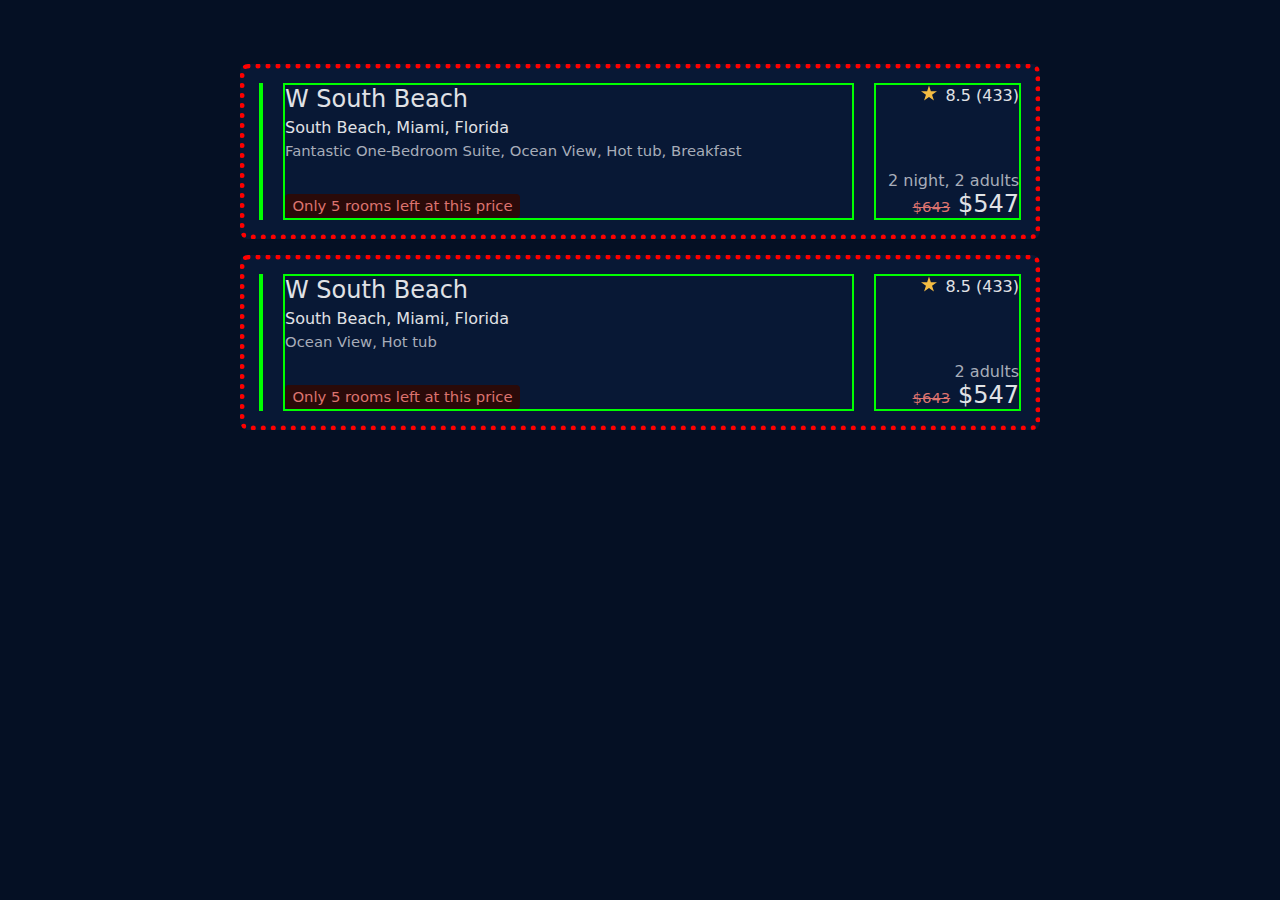
==== html/index.html @ 41a75794 "first commit" ====
<!DOCTYPE html>
<html lang="en">
<head>
    <meta charset="UTF-8">
    <meta name="viewport" content="width=device-width, initial-scale=1.0">
    <title>Pokemon Tables</title>
    <link
    rel="stylesheet"
    type="text/css"
    href="../style/stylesheet.css"
    />
</head>
<body>
    <!-- https://dribbble.com/shots/23583273-Hotel-Card-Components -->

<section class="hotel-list">
    <article class="hotel-listing">
  
      <picture class="hotel-image">
        <img src="https://images.unsplash.com/photo-1586611292717-f828b167408c?crop=entropy&cs=tinysrgb&fit=max&fm=jpg&ixid=M3wzMjM4NDZ8MHwxfHJhbmRvbXx8fHx8fHx8fDE3MDk2NTI2MTF8&ixlib=rb-4.0.3&q=80&w=400" alt="" />
      </picture>
  
      <div class="hotel-info">
        <h2>W South Beach</h2>
        <p>South Beach, Miami, Florida</p>
        <ul aria-label="room features">
          <li>Fantastic One-Bedroom Suite</li>
          <li>Ocean View</li>
          <li>Hot tub</li>
          <li>Breakfast</li>
  
        </ul>
        <p class="tag push-down" data-state="warning">
          Only 5 rooms left at this price
        </p>
      </div>
  
      <div class="hotel-meta">
        <span class="hotel-rating" aria-label="user ratings">8.5 (433)</span>
        <div class="push-down">
          <p class="text-subdued">2 night, 2 adults</p>
          <p class="hotel-price" aria-label="price"><s>$643</s> $547</p>
        </div>
      </div>
  
    </article>
  
    <article class="hotel-listing">
  
      <picture class="hotel-image">
        <img src="https://images.unsplash.com/photo-1586611292717-f828b167408c?crop=entropy&cs=tinysrgb&fit=max&fm=jpg&ixid=M3wzMjM4NDZ8MHwxfHJhbmRvbXx8fHx8fHx8fDE3MDk2NTI2MTF8&ixlib=rb-4.0.3&q=80&w=400" alt="" />
      </picture>
  
      <div class="hotel-info">
        <h2>W South Beach</h2>
        <p>South Beach, Miami, Florida</p>
        <ul aria-label="room features">
  
          <li>Ocean View</li>
          <li>Hot tub</li>
  
        </ul>
        <p class="tag push-down" data-state="warning">
          Only 5 rooms left at this price
        </p>
      </div>
  
      <div class="hotel-meta">
        <span class="hotel-rating" aria-label="user ratings">8.5 (433)</span>
        <div class="push-down">
          <p class="text-subdued">2 adults</p>
          <p class="hotel-price" aria-label="price"><s>$643</s> $547</p>
        </div>
      </div>
  
    </article>
  
  </section>
</body>
</html>
---- style/stylesheet.css ----
.hotel-list {
    container-type: inline-size;
    width: min(100% - 3rem, 800px);
    margin-inline: auto;
    display: grid;
    gap: 1rem;
  }
  
  .hotel-listing {
    border: 5px dotted red;
    display: flex;
    gap: 1.5rem;
  }
  
  .hotel-listing > * {
    outline: 2px solid lime;
    flex-shrink: 1;
    flex-grow: 0;
  }
  
  .hotel-info {
    flex-shrink: 1;
    flex-grow: 1;
    flex-basis: 30ch;
  }
  
  .hotel-meta {
    flex-shrink: 0;
    flex-basis: 14ch;
  }
  
  @layer reset {
    * {
      margin: 0;
    }
  
    *,
    ::before,
    ::after {
      box-sizing: border-box;
    }
  }
  
  @layer general {
    :root {
      --surface-1: hsl(218, 75%, 8%);
      --surface-2: hsl(219, 74%, 12%);
      --surface-3: hsl(218, 49%, 15%);
      --text-1: hsl(220, 10%, 89%);
      --text-2: hsl(219, 11%, 69%);
  
      --warning-1: hsl(2, 61%, 65%);
      --warning-2: hsl(2, 65%, 10%);
      --success-1: hsl(124, 39%, 42%);
      --success-2: hsl(125, 39%, 12%);
      --info-1: hsl(219, 59%, 55%);
      --info-2: hsl(219, 59%, 12%);
  
      --fs-heading-1: 3rem;
      --fs-heading-2: 1.5rem;
      --fs-body-reg: 1rem;
      --fs-body-sm: 0.925rem;
    }
  
    html {
      color-scheme: dark;
  
      color: var(--text-1);
      font-size: var(--fs-body-reg);
      font-family: system-ui, sans-serif;
      background-color: var(--surface-1);
  
      padding-block: 4rem;
    }
  
    h1,
    h2,
    h3 {
      font-weight: 500;
    }
  
    img {
      max-width: 100%;
      display: block;
    }
  }
  
  @layer components {
    @container (width < 450px) {
      .hotel-listing {
        flex-direction: column;
      }
    }
  
    .hotel-listing {
      padding: 1rem;
      background-color: var(--surface-2);
      border: 1px solid var(--surface-3);
      border-radius: 0.5rem;
    }
  
    .hotel-info {
      display: flex;
      gap: 0.25lh;
      flex-direction: column;
    }
  
    .hotel-info ul {
      list-style: none;
      padding: 0;
      /*   display: flex; */
      font-size: var(--fs-body-sm);
      color: var(--text-2);
    }
  
    .hotel-info li {
      display: inline-block;
    }
  
    .hotel-info li:not(:last-of-type)::after {
      content: ", ";
    }
  
    .hotel-image {
      > img {
        object-fit: cover;
        height: 7lh;
        border-radius: 0.25rem;
      }
    }
  
    .hotel-meta {
      display: flex;
      flex-direction: column;
      text-align: end;
    }
  
    .hotel-rating {
      width: max-content;
      display: flex;
      align-items: center;
      margin-left: auto;
      gap: 0.5rem;
    }
  
    .hotel-rating::before {
      content: url("[data-uri]");
    }
  
    .hotel-price {
      font-size: var(--fs-heading-2);
      font-weight: 500;
  
      s {
        font-size: var(--fs-body-sm);
        color: var(--warning-1);
        font-weight: 400;
      }
    }
  
    .tag {
      color: var(--_color, white);
      background: var(--_bg, black);
      border-radius: 0.25rem;
      width: fit-content;
      padding: 0.25em 0.5em;
      font-size: var(--fs-body-sm);
  
      &[data-state="warning"] {
        --_color: var(--warning-1);
        --_bg: var(--warning-2);
      }
  
      &[data-state="success"] {
        --_color: var(--success-1);
        --_bg: var(--success-2);
      }
    }
  }
  
  @layer utilities {
    .text-subdued {
      color: var(--text-2);
    }
  
    .push-right {
      margin-left: auto;
    }
  
    .push-down {
      margin-top: auto;
    }
  }
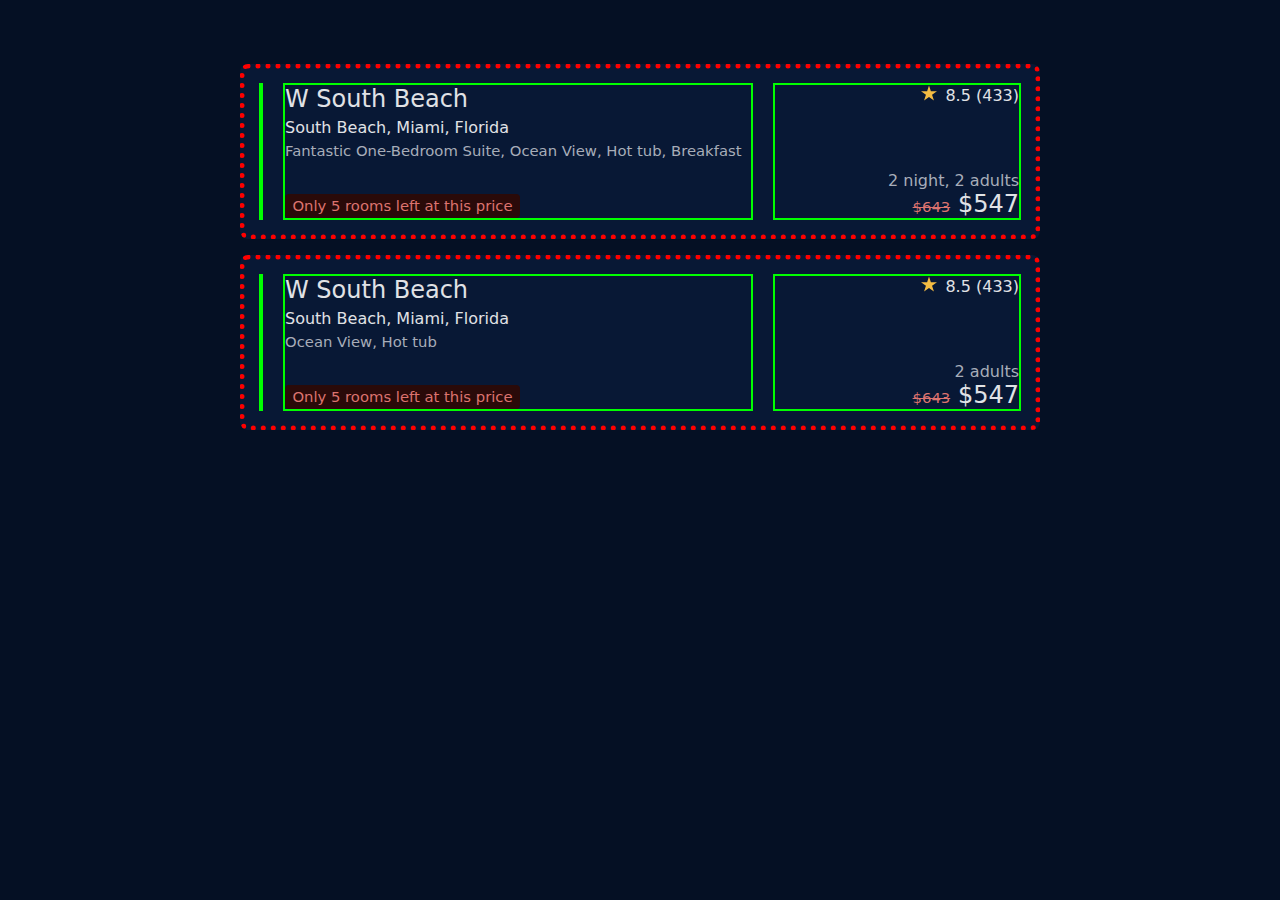
==== commit 106d7922: "pokemon" ====
--- a/html/index.html
+++ b/html/index.html
@@ -11,16 +11,16 @@
     />
 </head>
 <body>
-    <!-- https://dribbble.com/shots/23583273-Hotel-Card-Components -->
+    <!-- https://dribbble.com/shots/23583273-pokemon-Card-Components -->
 
-<section class="hotel-list">
-    <article class="hotel-listing">
+<section class="pokemon-list">
+    <article class="pokemon-listing">
   
-      <picture class="hotel-image">
+      <picture class="pokemon-image">
         <img src="https://images.unsplash.com/photo-1586611292717-f828b167408c?crop=entropy&cs=tinysrgb&fit=max&fm=jpg&ixid=M3wzMjM4NDZ8MHwxfHJhbmRvbXx8fHx8fHx8fDE3MDk2NTI2MTF8&ixlib=rb-4.0.3&q=80&w=400" alt="" />
       </picture>
   
-      <div class="hotel-info">
+      <div class="pokemon-info">
         <h2>W South Beach</h2>
         <p>South Beach, Miami, Florida</p>
         <ul aria-label="room features">
@@ -35,23 +35,23 @@
         </p>
       </div>
   
-      <div class="hotel-meta">
-        <span class="hotel-rating" aria-label="user ratings">8.5 (433)</span>
+      <div class="pokemon-meta">
+        <span class="pokemon-rating" aria-label="user ratings">8.5 (433)</span>
         <div class="push-down">
           <p class="text-subdued">2 night, 2 adults</p>
-          <p class="hotel-price" aria-label="price"><s>$643</s> $547</p>
+          <p class="pokemon-price" aria-label="price"><s>$643</s> $547</p>
         </div>
       </div>
   
     </article>
   
-    <article class="hotel-listing">
+    <article class="pokemon-listing">
   
-      <picture class="hotel-image">
+      <picture class="pokemon-image">
         <img src="https://images.unsplash.com/photo-1586611292717-f828b167408c?crop=entropy&cs=tinysrgb&fit=max&fm=jpg&ixid=M3wzMjM4NDZ8MHwxfHJhbmRvbXx8fHx8fHx8fDE3MDk2NTI2MTF8&ixlib=rb-4.0.3&q=80&w=400" alt="" />
       </picture>
   
-      <div class="hotel-info">
+      <div class="pokemon-info">
         <h2>W South Beach</h2>
         <p>South Beach, Miami, Florida</p>
         <ul aria-label="room features">
@@ -65,11 +65,11 @@
         </p>
       </div>
   
-      <div class="hotel-meta">
-        <span class="hotel-rating" aria-label="user ratings">8.5 (433)</span>
+      <div class="pokemon-meta">
+        <span class="pokemon-rating" aria-label="user ratings">8.5 (433)</span>
         <div class="push-down">
           <p class="text-subdued">2 adults</p>
-          <p class="hotel-price" aria-label="price"><s>$643</s> $547</p>
+          <p class="pokemon-price" aria-label="price"><s>$643</s> $547</p>
         </div>
       </div>
   
--- a/style/stylesheet.css
+++ b/style/stylesheet.css
@@ -1,4 +1,4 @@
-.hotel-list {
+.pokemon-list {
     container-type: inline-size;
     width: min(100% - 3rem, 800px);
     margin-inline: auto;
@@ -6,27 +6,27 @@
     gap: 1rem;
   }
   
-  .hotel-listing {
+  .pokemon-listing {
     border: 5px dotted red;
     display: flex;
     gap: 1.5rem;
   }
   
-  .hotel-listing > * {
+  .pokemon-listing > * {
     outline: 2px solid lime;
     flex-shrink: 1;
     flex-grow: 0;
   }
   
-  .hotel-info {
+  .pokemon-info {
     flex-shrink: 1;
     flex-grow: 1;
     flex-basis: 30ch;
   }
   
-  .hotel-meta {
+  .pokemon-meta {
     flex-shrink: 0;
-    flex-basis: 14ch;
+    flex-basis: 24ch;
   }
   
   @layer reset {
@@ -87,25 +87,25 @@
   
   @layer components {
     @container (width < 450px) {
-      .hotel-listing {
+      .pokemon-listing {
         flex-direction: column;
       }
     }
   
-    .hotel-listing {
+    .pokemon-listing {
       padding: 1rem;
       background-color: var(--surface-2);
       border: 1px solid var(--surface-3);
       border-radius: 0.5rem;
     }
   
-    .hotel-info {
+    .pokemon-info {
       display: flex;
       gap: 0.25lh;
       flex-direction: column;
     }
   
-    .hotel-info ul {
+    .pokemon-info ul {
       list-style: none;
       padding: 0;
       /*   display: flex; */
@@ -113,15 +113,15 @@
       color: var(--text-2);
     }
   
-    .hotel-info li {
+    .pokemon-info li {
       display: inline-block;
     }
   
-    .hotel-info li:not(:last-of-type)::after {
+    .pokemon-info li:not(:last-of-type)::after {
       content: ", ";
     }
   
-    .hotel-image {
+    .pokemon-image {
       > img {
         object-fit: cover;
         height: 7lh;
@@ -129,13 +129,13 @@
       }
     }
   
-    .hotel-meta {
+    .pokemon-meta {
       display: flex;
       flex-direction: column;
       text-align: end;
     }
   
-    .hotel-rating {
+    .pokemon-rating {
       width: max-content;
       display: flex;
       align-items: center;
@@ -143,11 +143,11 @@
       gap: 0.5rem;
     }
   
-    .hotel-rating::before {
+    .pokemon-rating::before {
       content: url("[data-uri]");
     }
   
-    .hotel-price {
+    .pokemon-price {
       font-size: var(--fs-heading-2);
       font-weight: 500;
   
